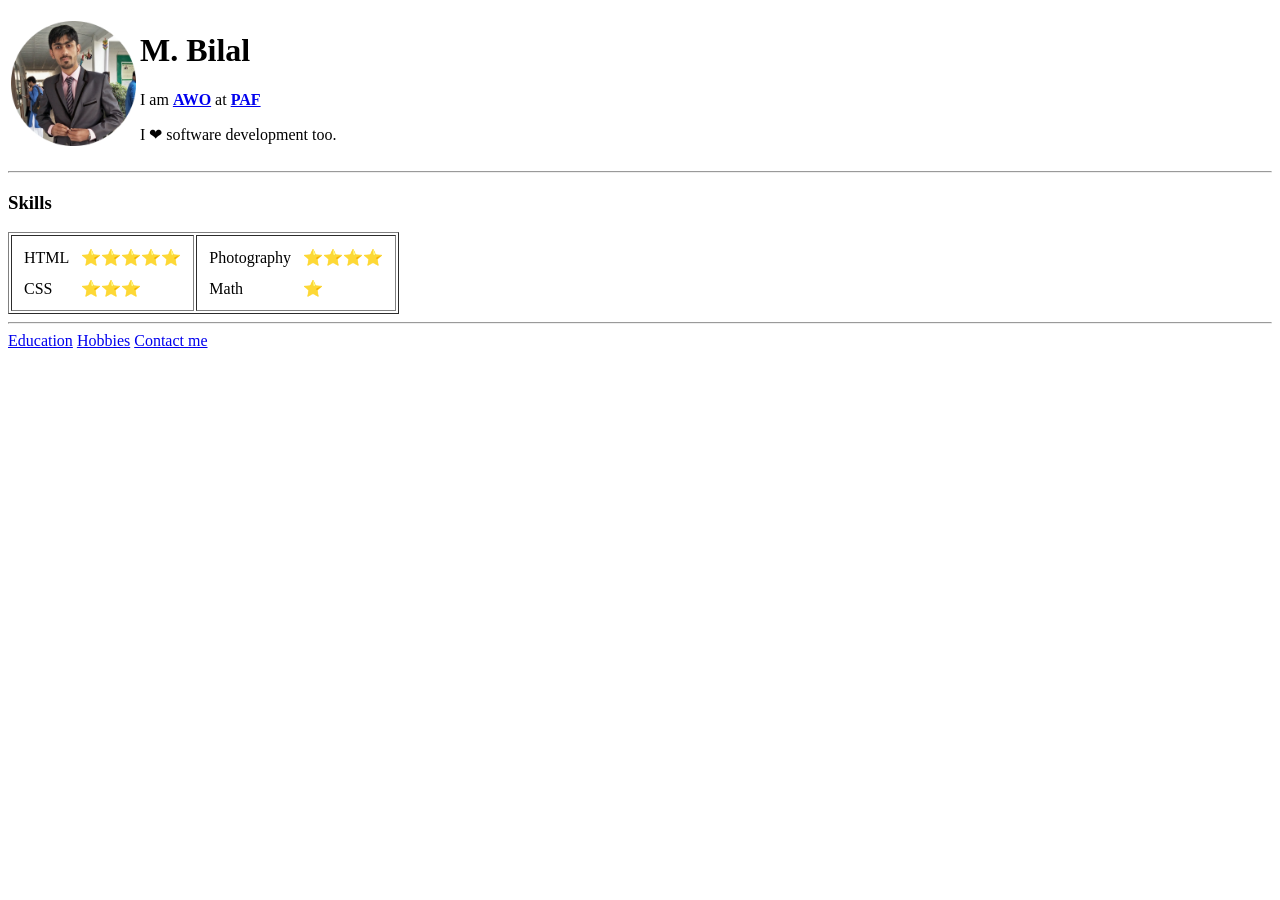
==== index.html @ 1d8f1eb3 "Add First HTML CV Project" ====
<!DOCTYPE html>
<html lang="en-us">
<head>
  <meta charset="utf-8"/>
  <meta name="viewport" content="width=device-width, initial-scale=1.0">
  <meta http-equiv="X-UA-Compatible" content="ie=edge">
  <title>M. Bilal</title>
  <link rel="stylesheet" href="style.css">
</head>
<body>
  <table cellspacing="2">
    <tbody>
      <tr>
        <td><img src="Bilal.png" alt="AWO Bilal" height="125" width="125" /></td>
        <td>
          <h1>M. Bilal</h1>
          <p>I am <strong><a href="https://www.studysols.com.pk/ranks-of-pakistan-air-force-paf-officers-in-order-badges/">AWO</a></strong> at <strong><a href="https://paf.gov.pk/">PAF</a></strong></p>
          <p>I ❤ software development too.</p>
        </td>
      </tr>
    </tbody>
  </table>
  <hr>
  <h3>Skills</h3>
  <table border="1">
    <tbody>
      <tr><td>
        <table cellspacing="10">
          <tbody>
            <tr>
              <td>HTML</td><td>⭐⭐⭐⭐⭐</td>
            </tr>
            <tr>
              <td>CSS</td><td>⭐⭐⭐</td>
            </tr>
          </tbody>
        </table></td>
        <td><table cellspacing="10">
          <tbody>
            <tr>
              <td>Photography</td><td>⭐⭐⭐⭐</td>
            </tr>
            <tr>
              <td>Math</td><td>⭐</td>
            </tr>
          </tbody>
        </table></td>
      </tr>
    </tbody>
  </table>
  <hr>
  <a href="/education.html">Education</a>
  <a href="/Hobbies.html">Hobbies</a>
  <a href="/ContactMe.html">Contact me</a>
</body>
</html>
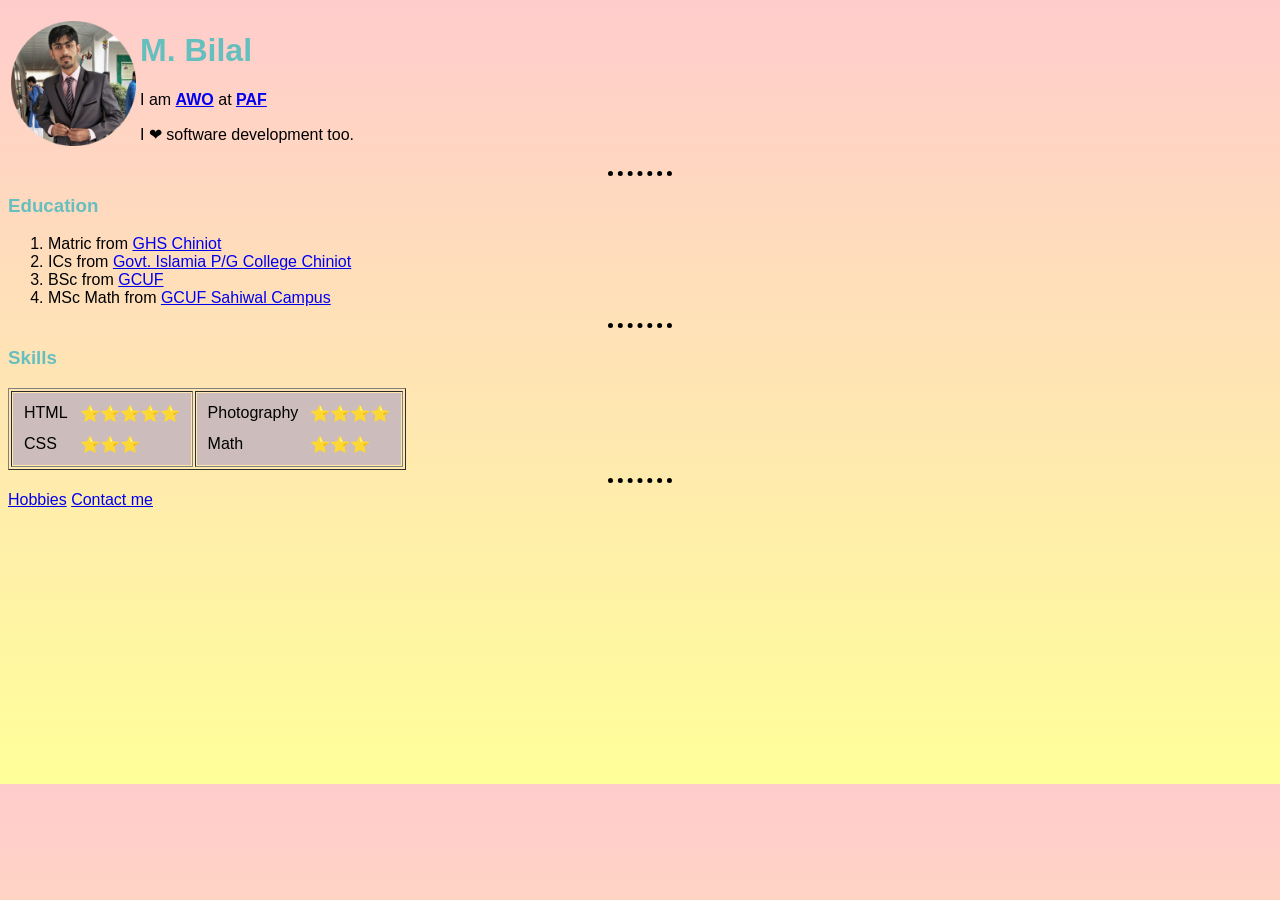
==== commit a237740e: "Update index.html" ====
--- a/index.html
+++ b/index.html
@@ -21,27 +21,35 @@
     </tbody>
   </table>
   <hr>
+  <h3>Education</h3>
+      <ol>
+          <li>Matric from <a href="https://pakistanplaces.com/listing/govt-high-school-chiniot-2/">GHS Chiniot</a></li>
+          <li>ICs from <a href="https://gicc.edu.pk/">Govt. Islamia P/G College Chiniot</a></li>
+          <li>BSc from <a href="https://gcuf.edu.pk/">GCUF</a></li>
+          <li> MSc Math from <a href="https://gcuf.edu.pk/campus-sahiwal">GCUF Sahiwal Campus</a></li>
+      </ol>
+  <hr>
   <h3>Skills</h3>
   <table border="1">
     <tbody>
       <tr><td>
-        <table cellspacing="10">
+        <table class="skills" cellspacing="10">
           <tbody>
             <tr>
-              <td>HTML</td><td>⭐⭐⭐⭐⭐</td>
+              <td> HTML</td><td>⭐⭐⭐⭐⭐</td>
             </tr>
             <tr>
               <td>CSS</td><td>⭐⭐⭐</td>
             </tr>
           </tbody>
         </table></td>
-        <td><table cellspacing="10">
+        <td><table class="skills" cellspacing="10">
           <tbody>
             <tr>
               <td>Photography</td><td>⭐⭐⭐⭐</td>
             </tr>
             <tr>
-              <td>Math</td><td>⭐</td>
+              <td>Math</td><td>⭐⭐⭐</td>
             </tr>
           </tbody>
         </table></td>
@@ -49,8 +57,7 @@
     </tbody>
   </table>
   <hr>
-  <a href="/education.html">Education</a>
-  <a href="/Hobbies.html">Hobbies</a>
-  <a href="/ContactMe.html">Contact me</a>
+  <a href="Hobbies.html">Hobbies</a>
+  <a href="ContactMe.html">Contact me</a>
 </body>
-</html>+</html>
--- a/style.css
+++ b/style.css
@@ -0,0 +1,21 @@
+body{
+background-color:#ecdcd5;
+background: linear-gradient(to bottom, #ffcccc 0%, #ffff99 100%);
+height:8in;
+font-family: arial ;
+}
+hr{
+border-style: none;
+border-top-style: dotted;
+border-width: 5px;
+width:5%;
+}
+h1{
+    color: #66BFBF;
+}
+h3{
+    color: #66BFBF;
+}
+.skills{
+    background-color: #ccbdbc;
+}
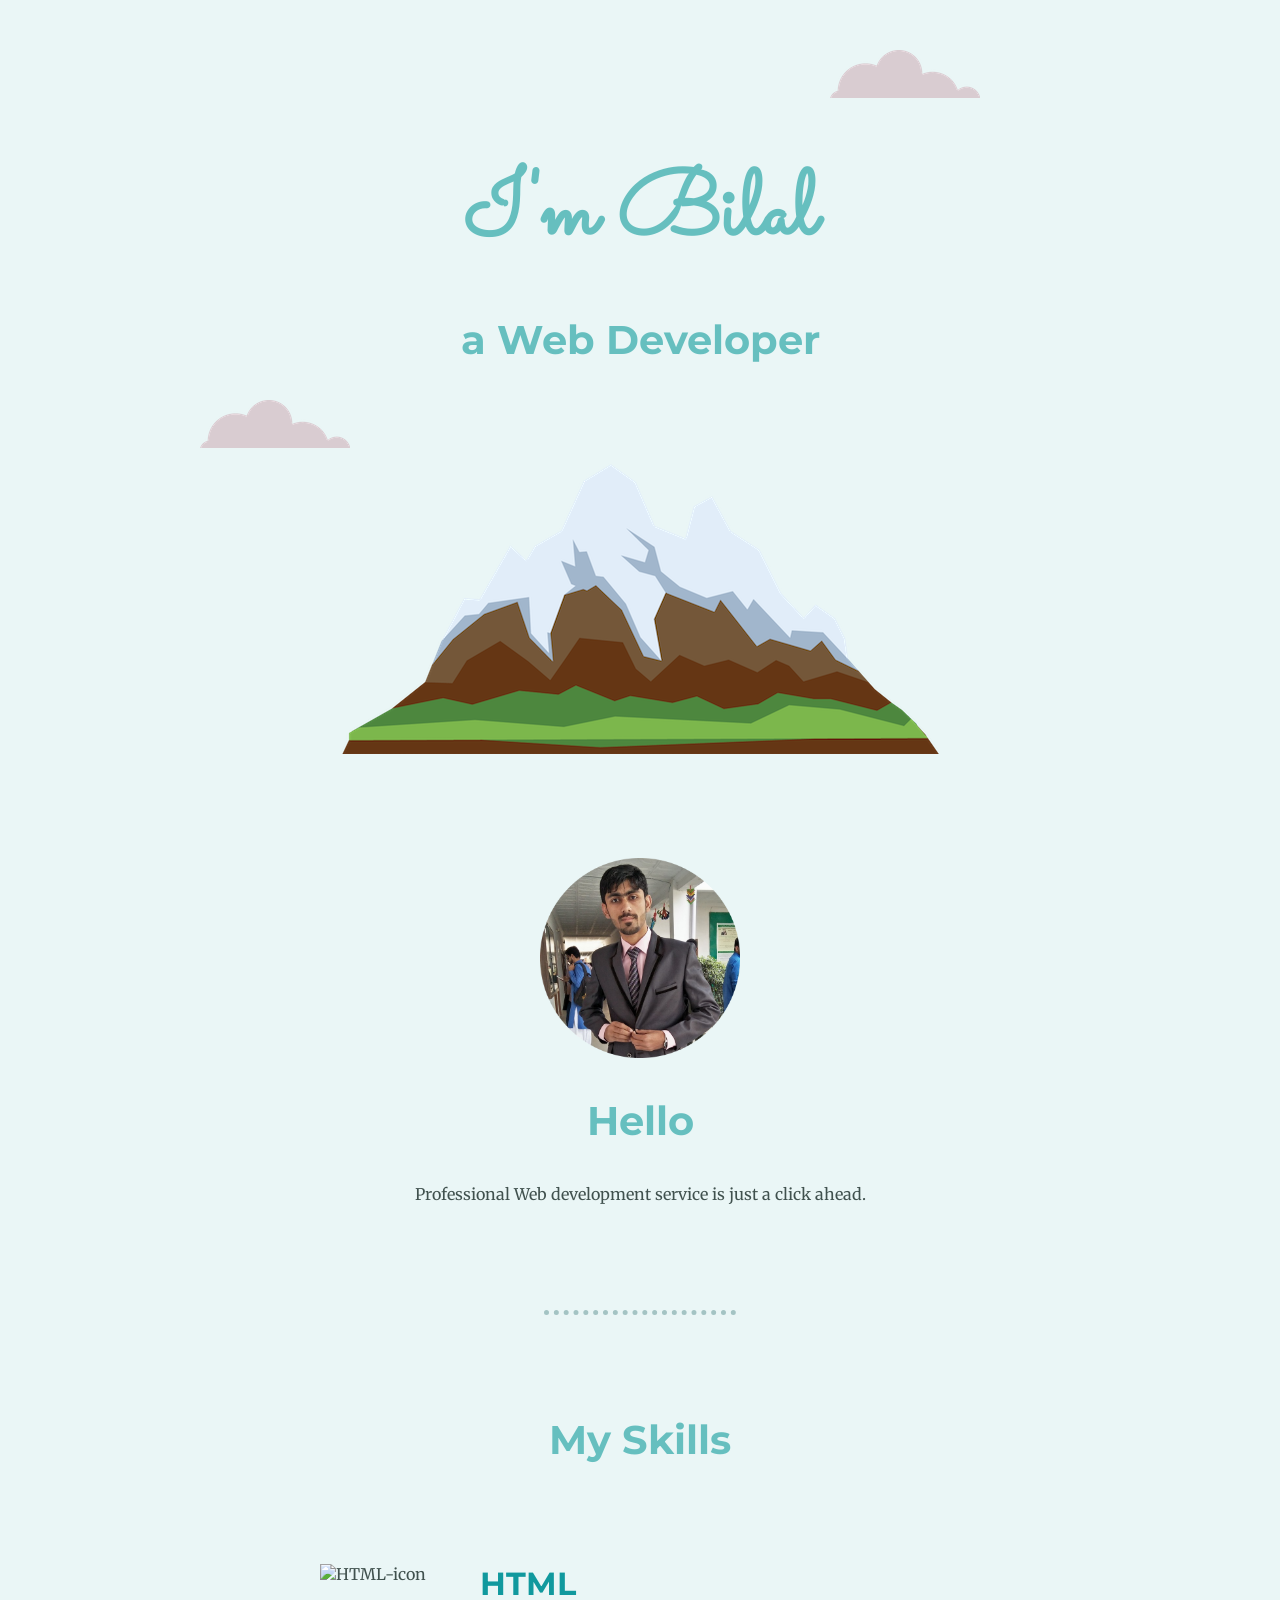
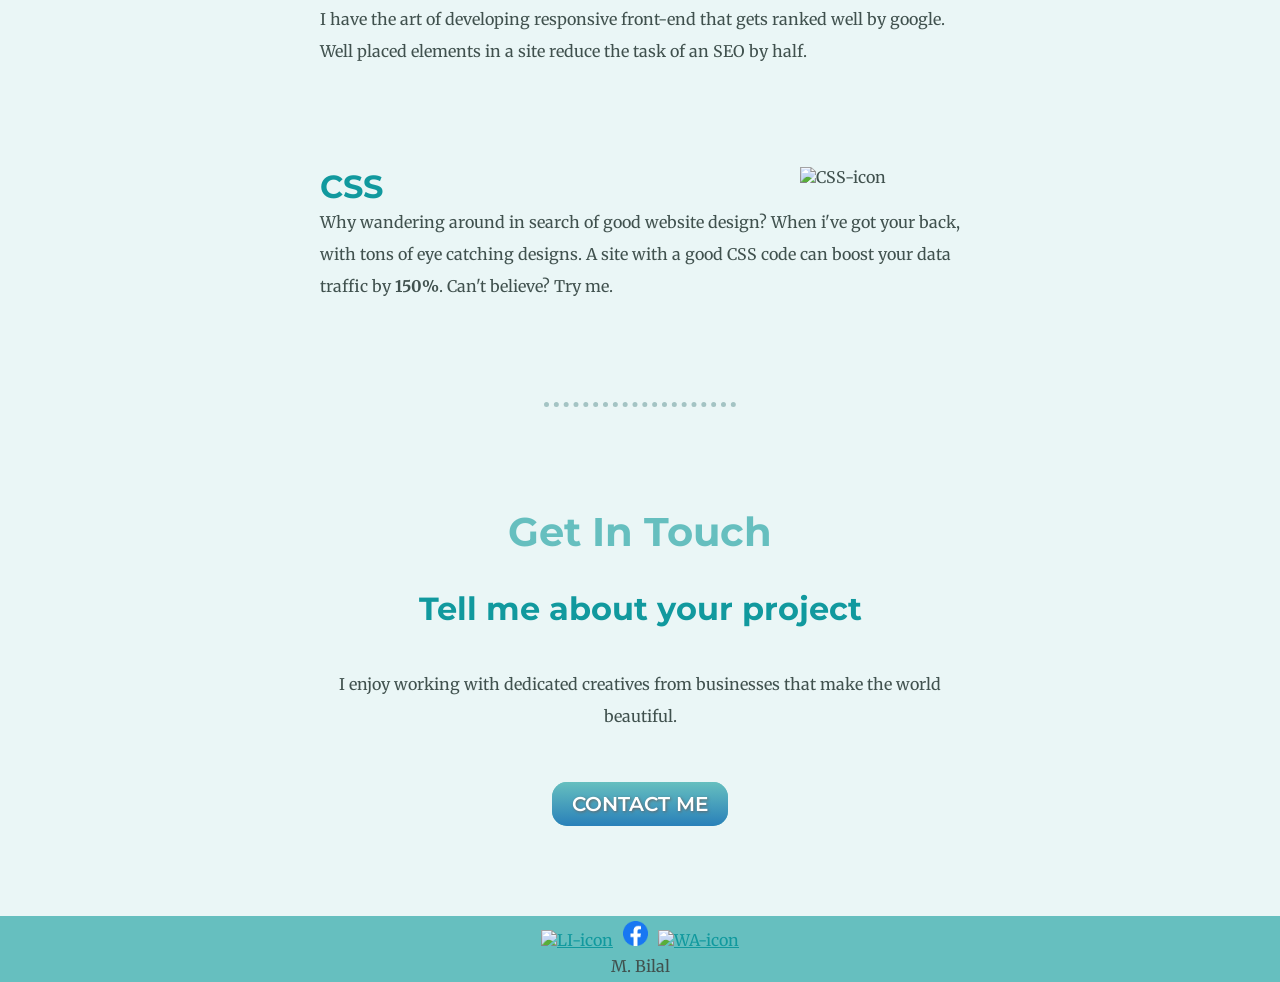
==== commit 372169f4: "First HTML+CSS Deployment" ====
--- a/index.html
+++ b/index.html
@@ -1,63 +1,60 @@
-<!DOCTYPE html>
+
+<!doctype html>
 <html lang="en-us">
-<head>
-  <meta charset="utf-8"/>
-  <meta name="viewport" content="width=device-width, initial-scale=1.0">
-  <meta http-equiv="X-UA-Compatible" content="ie=edge">
-  <title>M. Bilal</title>
-  <link rel="stylesheet" href="style.css">
-</head>
-<body>
-  <table cellspacing="2">
-    <tbody>
-      <tr>
-        <td><img src="Bilal.png" alt="AWO Bilal" height="125" width="125" /></td>
-        <td>
-          <h1>M. Bilal</h1>
-          <p>I am <strong><a href="https://www.studysols.com.pk/ranks-of-pakistan-air-force-paf-officers-in-order-badges/">AWO</a></strong> at <strong><a href="https://paf.gov.pk/">PAF</a></strong></p>
-          <p>I ❤ software development too.</p>
-        </td>
-      </tr>
-    </tbody>
-  </table>
-  <hr>
-  <h3>Education</h3>
-      <ol>
-          <li>Matric from <a href="https://pakistanplaces.com/listing/govt-high-school-chiniot-2/">GHS Chiniot</a></li>
-          <li>ICs from <a href="https://gicc.edu.pk/">Govt. Islamia P/G College Chiniot</a></li>
-          <li>BSc from <a href="https://gcuf.edu.pk/">GCUF</a></li>
-          <li> MSc Math from <a href="https://gcuf.edu.pk/campus-sahiwal">GCUF Sahiwal Campus</a></li>
-      </ol>
-  <hr>
-  <h3>Skills</h3>
-  <table border="1">
-    <tbody>
-      <tr><td>
-        <table class="skills" cellspacing="10">
-          <tbody>
-            <tr>
-              <td> HTML</td><td>⭐⭐⭐⭐⭐</td>
-            </tr>
-            <tr>
-              <td>CSS</td><td>⭐⭐⭐</td>
-            </tr>
-          </tbody>
-        </table></td>
-        <td><table class="skills" cellspacing="10">
-          <tbody>
-            <tr>
-              <td>Photography</td><td>⭐⭐⭐⭐</td>
-            </tr>
-            <tr>
-              <td>Math</td><td>⭐⭐⭐</td>
-            </tr>
-          </tbody>
-        </table></td>
-      </tr>
-    </tbody>
-  </table>
-  <hr>
-  <a href="Hobbies.html">Hobbies</a>
-  <a href="ContactMe.html">Contact me</a>
-</body>
-</html>
+    <head>
+        <meta charset="utf-8"/>
+        <meta name="viewport" content="width=device-width, initial-scale=1.0">
+        <meta http-equiv="X-UA-Compatible" content="ie=edge">
+        <title>M. Bilal</title>
+        <link rel="stylesheet" type="text/css" href="styles/styles.css">
+        <link rel="icon" href="images/fav.ico">
+        <link rel="preconnect" href="https://fonts.googleapis.com">
+        <link rel="preconnect" href="https://fonts.gstatic.com" crossorigin>
+        <link href="https://fonts.googleapis.com/css2?family=Merriweather:wght@300&family=Montserrat:wght@100&family=Sacramento&display=swap" rel="stylesheet">
+    </head>
+    <body>
+        <div class="top-container">
+            <img class="top-cloud" src="images/cloud.png" alt="cloud-img">
+            <h1>I'm Bilal</h1>
+            <h2>a Web Developer</h2>
+            <img class="bottom-cloud" src="images/cloud.png" alt="cloud-img">
+            <img src="images/mountain.png" alt="mountain-img">
+        </div>
+        <div class="middle-container">
+        <div class="profile">
+            <img src="images/Bilal.png" alt="Bilal-img" height="200px">
+            <h2>Hello</h2>
+            <p style="width:50%; margin:auto;">Professional Web development service is just a click ahead.</p>
+        </div>
+        <hr>
+        <div class="skills">
+            <h2>My Skills</h2>
+            <div class="skill-row">
+            <img class="skill-img-1" src="https://cdn-icons-png.flaticon.com/512/919/919827.png" alt=" HTML-icon">
+            <h3>HTML</h3>
+            <p class="skill-para">I have the art of developing responsive front-end that gets ranked well by google. Well placed elements in a site reduce the task of an SEO by half.</p>
+        </div>
+        <div class="skill-row">
+            <img class="skill-img-2" src="https://cdn-icons-png.flaticon.com/512/919/919826.png" alt="CSS-icon">
+            <h3>CSS</h3>
+            <p class="skill-para">Why wandering around in search of good website design? When i've got your back, with tons of eye catching designs. A site with a good CSS code can boost your data traffic by <b>150%</b>. Can't believe? Try me.</p>
+        </div>
+        </div>
+        <hr>
+        <div class="contact-me">
+            <h2>Get In Touch</h2>
+            <h3>Tell me about your project</h3>
+            <p style="width:50%; margin:40px auto 60px;">I enjoy working with dedicated creatives from businesses that make the world beautiful.</p>
+            <a class="btn" href="mailto:mohammadbilal200@hotmail.com">CONTACT ME</a>
+        </div>
+        </div>
+        
+        <div style="margin-top: 15px;" class="bottom-container">
+            <a href="https://www.linkedin.com/in/muhammad-bilal-707997213/"><img class="footer-link" src="/images/LI.png" alt="LI-icon"></a>
+            <a style="text-decoration: none;" href="https://www.facebook.com/mohammadbilal200/"> <img class="footer-link" src="/images/facebook.png" alt="FB-icon"> </a>
+            <a href="https://api.whatsapp.com/send/?phone=923147587635"><img class="footer-link" src="/images/whatsapp.png" alt="WA-icon"></a>
+            <p style="margin-bottom:0;">M. Bilal</p>
+        </div>
+        
+    </body>
+</html>
--- a/styles/styles.css
+++ b/styles/styles.css
@@ -0,0 +1,108 @@
+body{
+    margin: 0;
+    color: #40514e;
+    text-align: center;
+    font-family: 'Merriweather', serif;
+    background-color: #eaf6f6;
+}
+h1{
+    margin:50px auto 0;
+    font-size:5.625rem;
+    font-family: 'Sacramento', cursive;
+    color:#66bfbf;
+}
+h2{
+    font-family: 'Montserrat', sans-serif;
+    font-size: 2.5rem;
+    color:#66bfbf;
+}
+h3{
+    font-family: 'Montserrat', sans-serif;
+    font-size: 2rem;
+    color:#11999E;
+    margin: 0;
+}
+p{
+    margin:0;
+    font-size: 1rem;
+    margin:0 5% 10px;
+    line-height: 2;
+}
+.skill-row{
+    width:50%;
+    margin:100px auto;
+    text-align: left;
+}
+.skill-img-1{
+    width:25%;
+    float: left;
+}
+.skill-img-2{
+    width:25%;
+    float: right;
+}
+.skill-para{
+    margin: 0;
+}
+a{
+    color:#11999E;
+}
+hr{
+    width:15%;
+    border-style: none;
+    border-top-style: dotted;
+    border-width: 5px;
+    border-color: #a4c4c4;
+    margin: 100px auto;
+}
+.top-cloud{
+    position:absolute;
+    right: 300px;
+    top: 50px;
+}
+.bottom-cloud{
+    position:absolute;
+    left: 200px;
+    top: 400px;
+}
+.footer-link{
+    height:25px;
+    padding:5px 3px 0;
+}
+.top-container{
+    padding-top: 100px;
+}
+.middle-container{
+    margin:100px auto;
+}
+.bottom-container{
+    background-color:#66bfbf;
+}
+.btn {
+    background: #66bfbf;
+    background-image: -webkit-linear-gradient(top, #66bfbf, #2980b9);
+    background-image: -moz-linear-gradient(top, #66bfbf, #2980b9);
+    background-image: -ms-linear-gradient(top, #66bfbf, #2980b9);
+    background-image: -o-linear-gradient(top, #66bfbf, #2980b9);
+    background-image: linear-gradient(to bottom, #66bfbf, #2980b9);
+    -webkit-border-radius: 15;
+    -moz-border-radius: 15;
+    border-radius: 15px;
+    text-shadow: 1px 1px 3px #666666;
+    font-family: 'Montserrat', sans-serif;
+    font-weight: 600;
+    color: #ffffff;
+    font-size: 20px;
+    padding: 10px 20px 10px 20px;
+    text-decoration: none;
+}
+
+.btn:hover {
+    background: #2980b9;
+    background-image: -webkit-linear-gradient(top, #2980b9, #66bfbf);
+    background-image: -moz-linear-gradient(top, #2980b9, #66bfbf);
+    background-image: -ms-linear-gradient(top, #2980b9, #66bfbf);
+    background-image: -o-linear-gradient(top, #2980b9, #66bfbf);
+    background-image: linear-gradient(to bottom, #2980b9, #66bfbf);
+    text-decoration: none;
+}
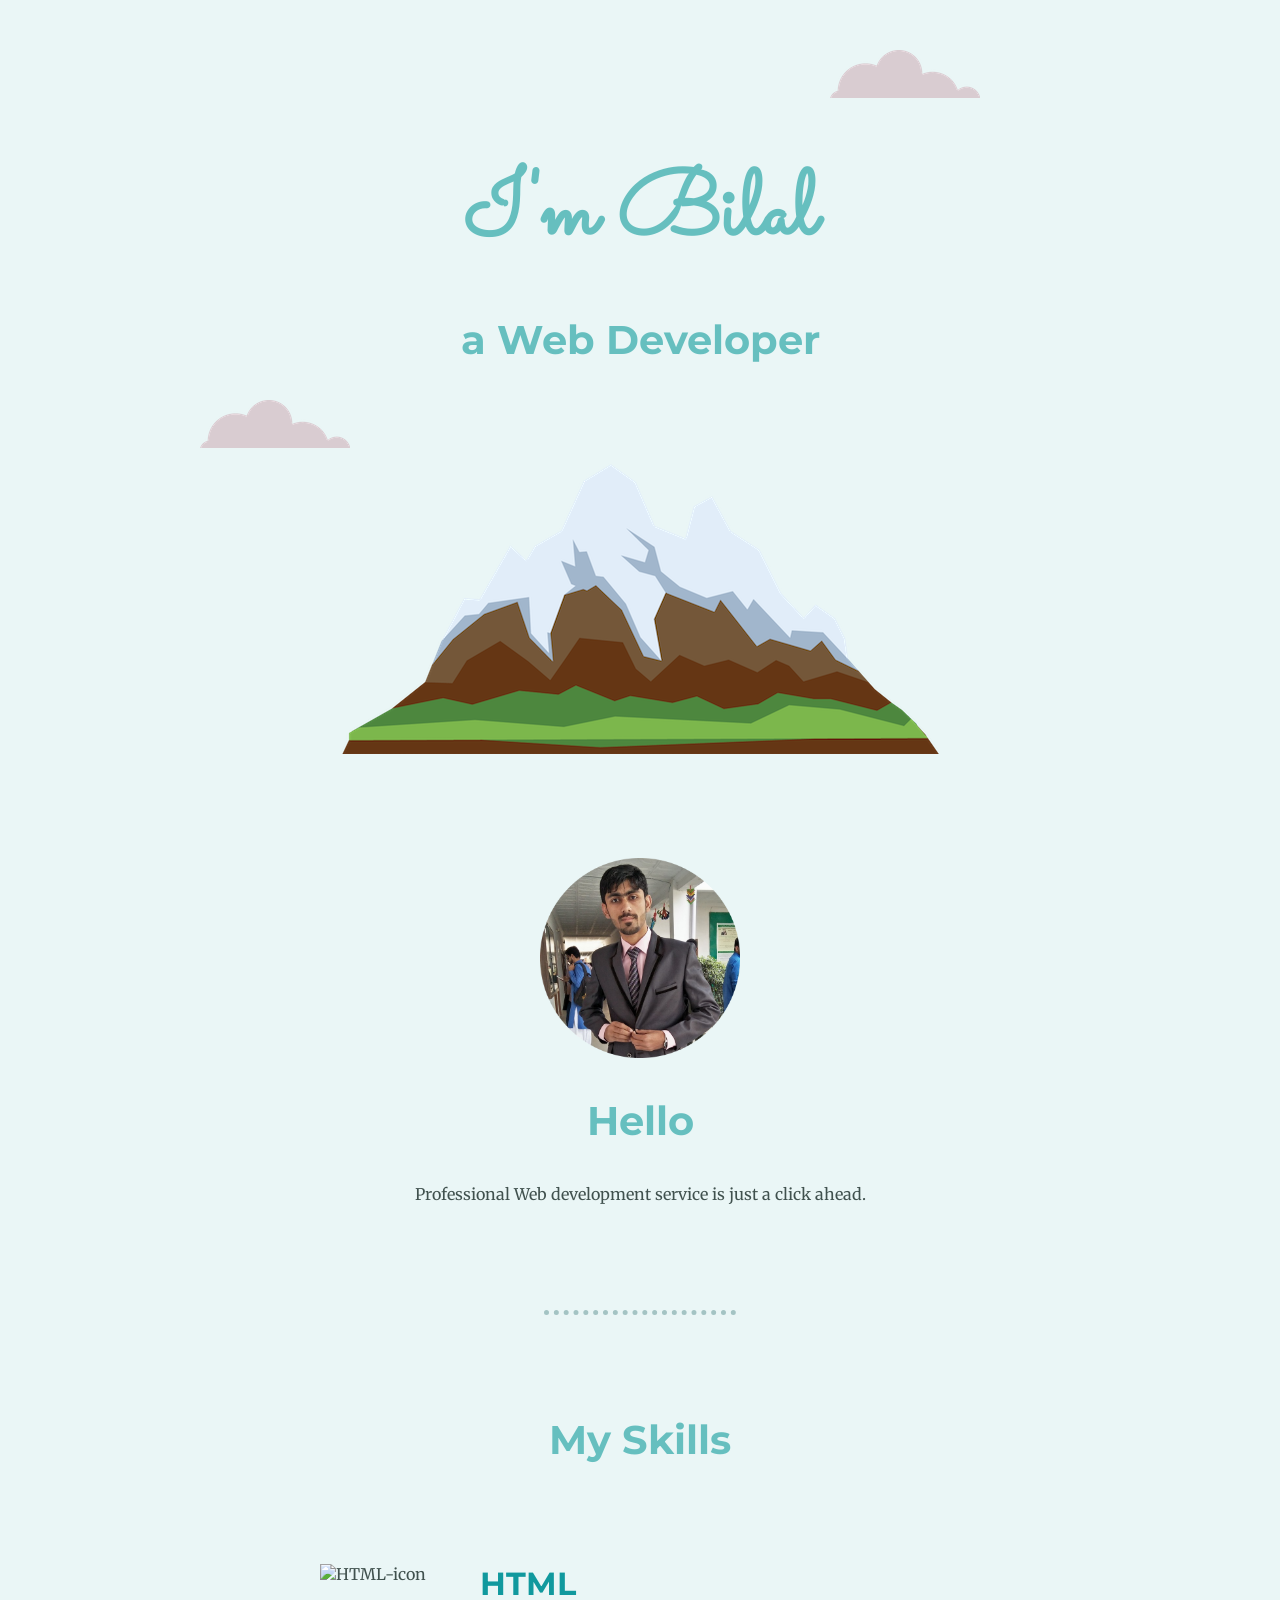
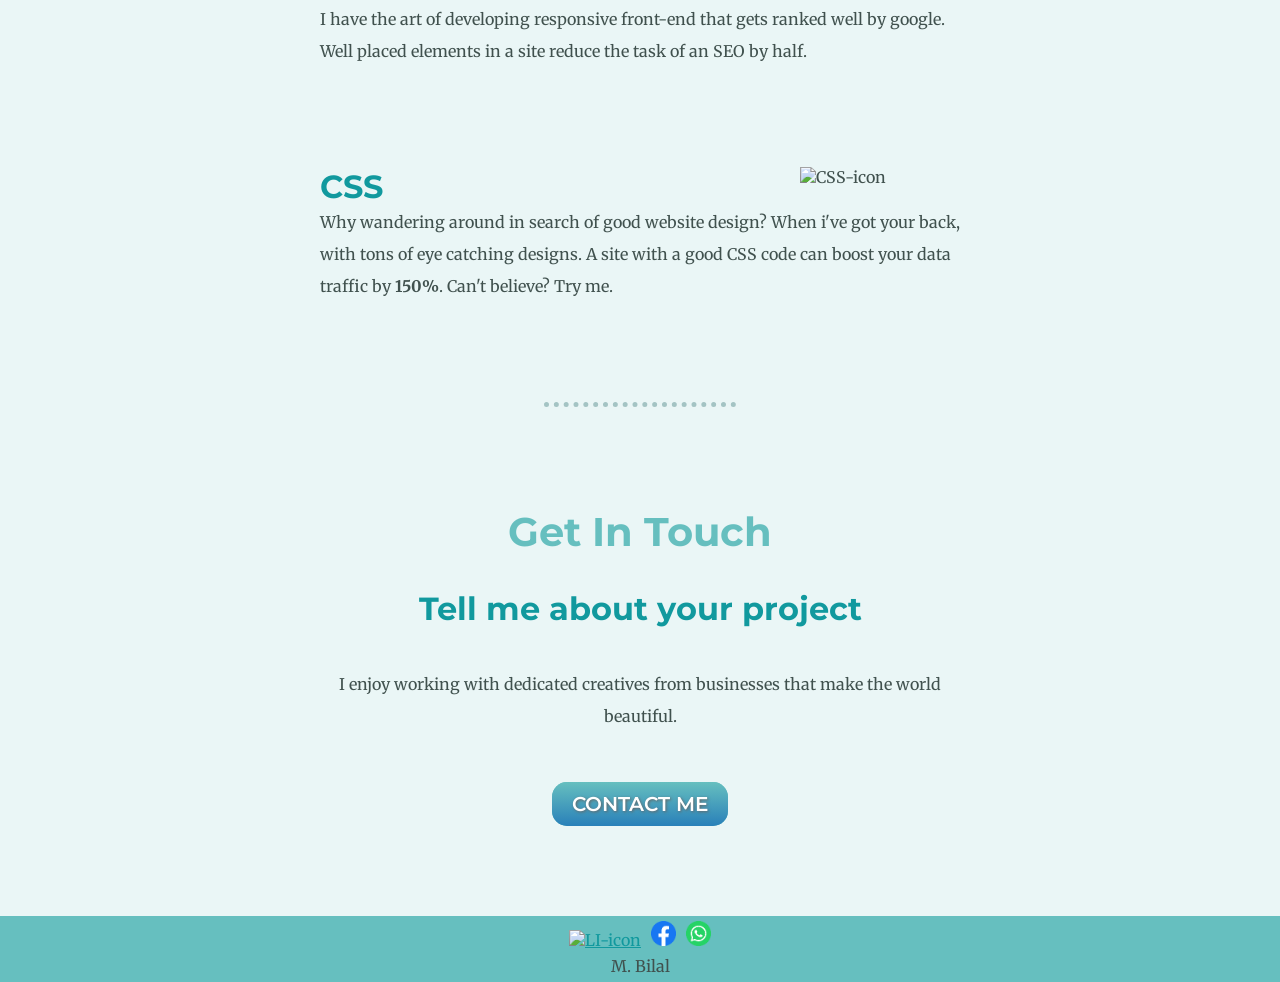
==== commit 8b6a016f: "footer images correction" ====
--- a/index.html
+++ b/index.html
@@ -52,9 +52,9 @@
         <div style="margin-top: 15px;" class="bottom-container">
             <a href="https://www.linkedin.com/in/muhammad-bilal-707997213/"><img class="footer-link" src="/images/LI.png" alt="LI-icon"></a>
             <a style="text-decoration: none;" href="https://www.facebook.com/mohammadbilal200/"> <img class="footer-link" src="/images/facebook.png" alt="FB-icon"> </a>
-            <a href="https://api.whatsapp.com/send/?phone=923147587635"><img class="footer-link" src="/images/whatsapp.png" alt="WA-icon"></a>
+            <a href="https://api.whatsapp.com/send/?phone=923147587635"><img class="footer-link" src="/images/Whatsapp.png" alt="WA-icon"></a>
             <p style="margin-bottom:0;">M. Bilal</p>
         </div>
         
     </body>
-</html>+</html>
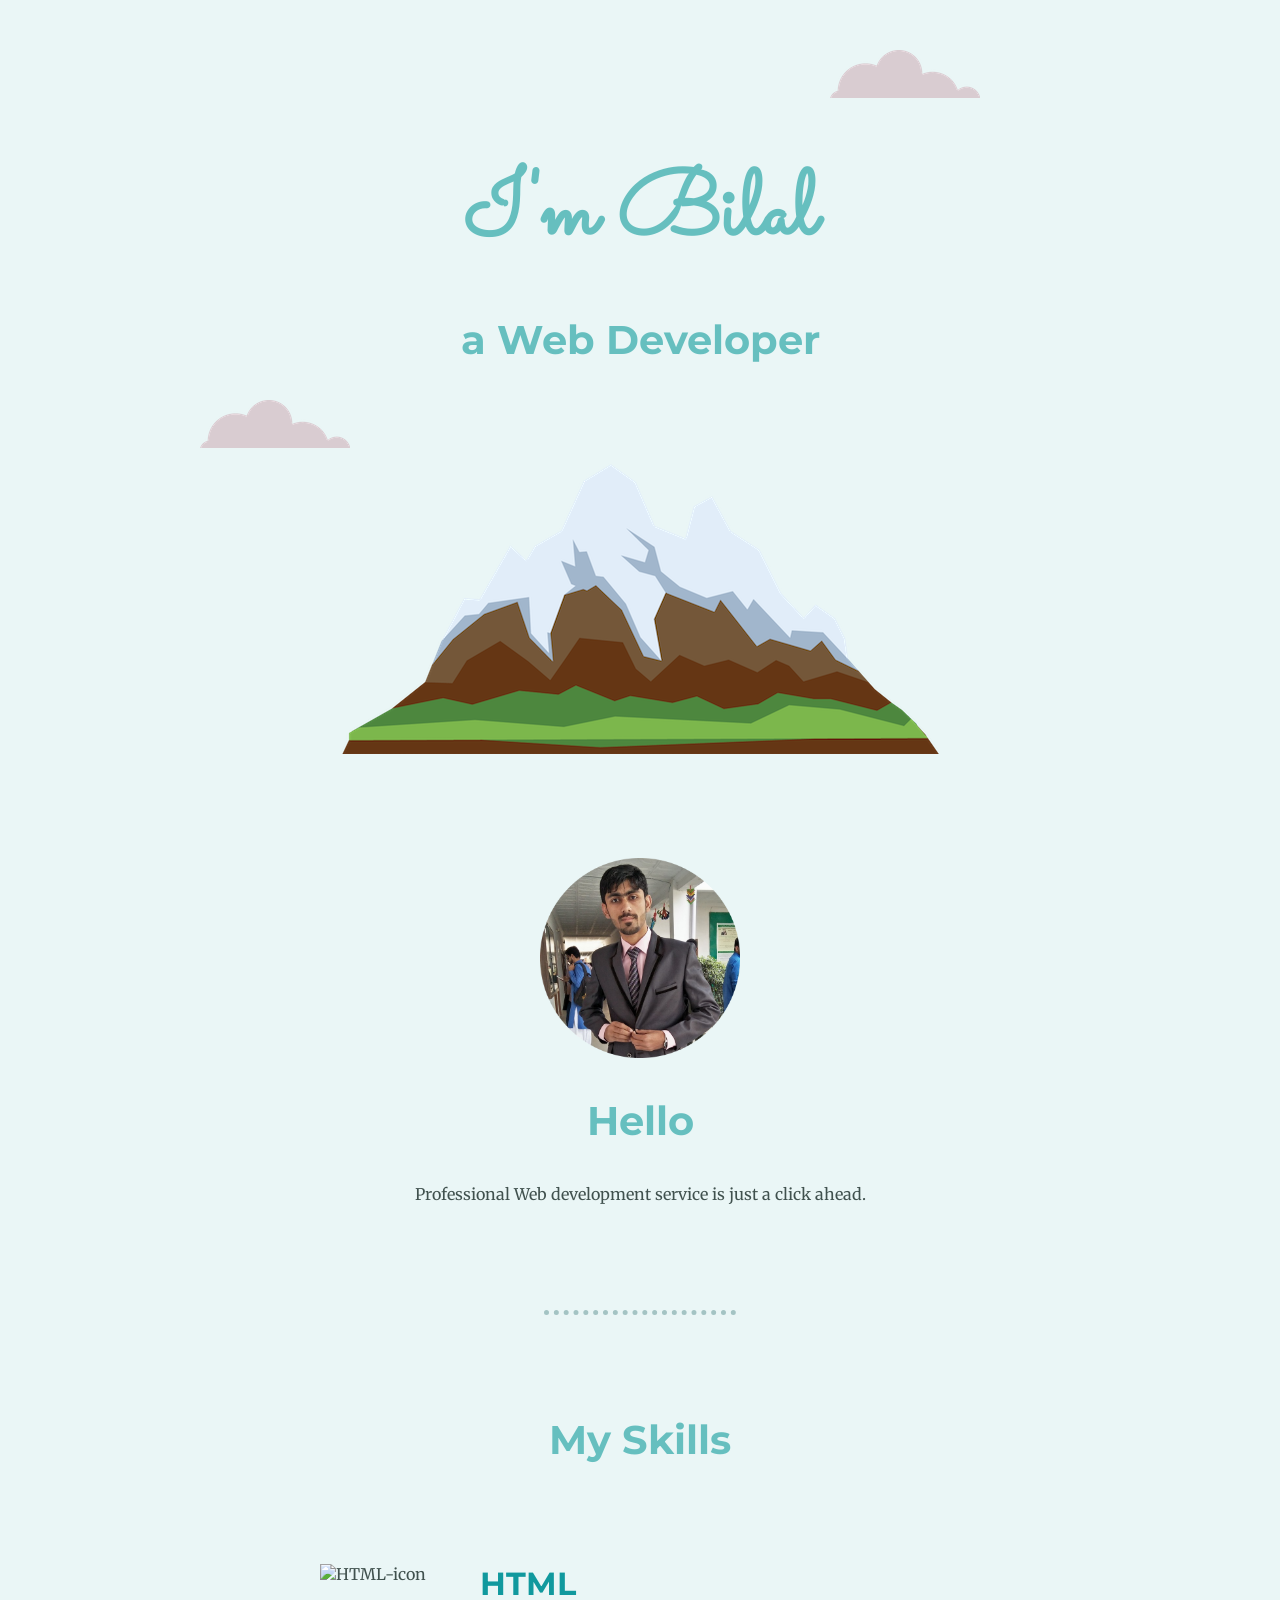
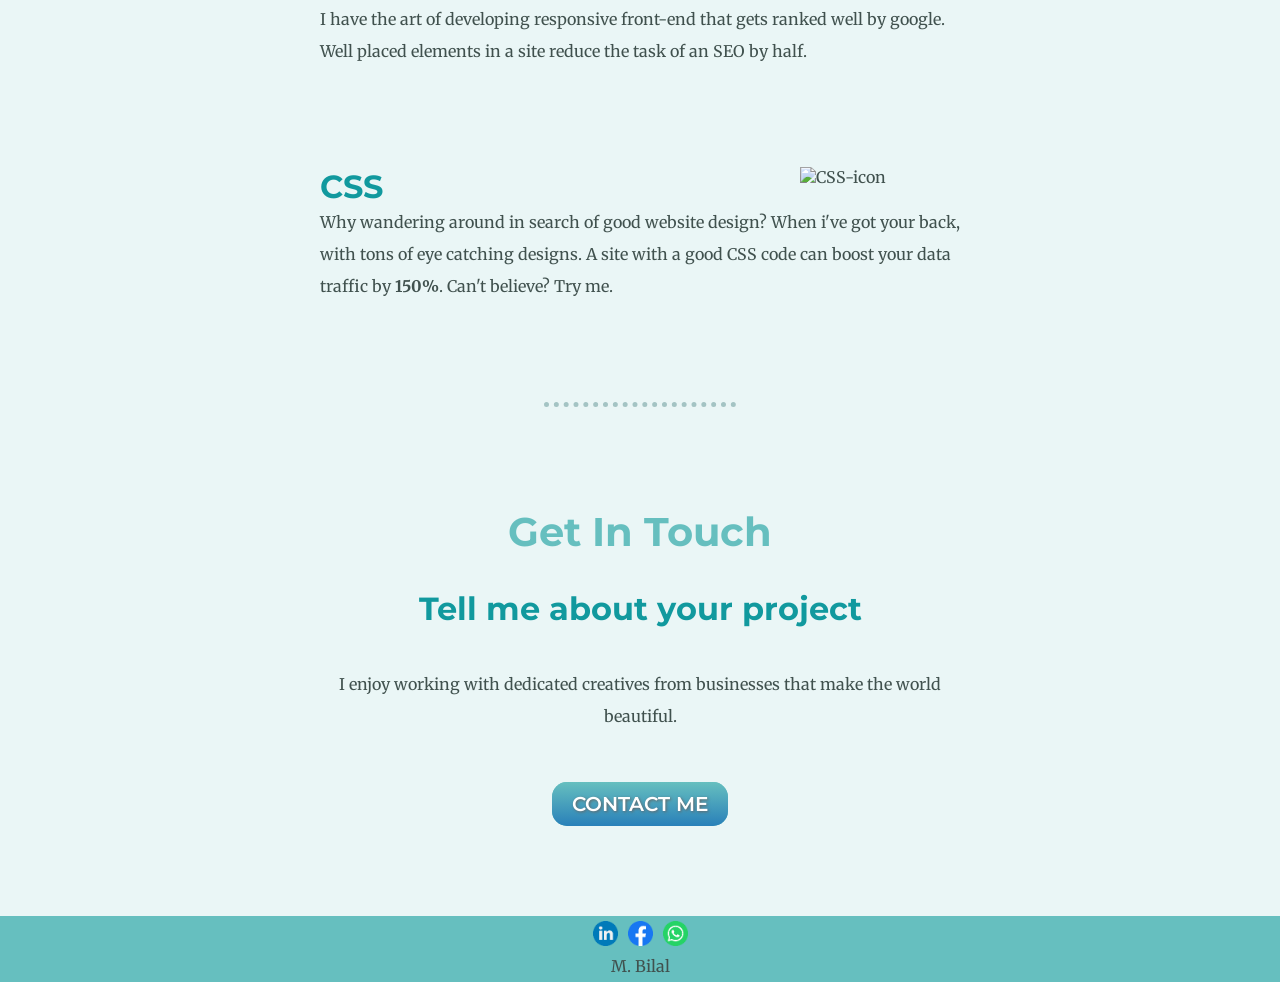
==== commit f4f6bafa: "LI-Icon correction" ====
--- a/index.html
+++ b/index.html
@@ -30,15 +30,15 @@
         <div class="skills">
             <h2>My Skills</h2>
             <div class="skill-row">
-            <img class="skill-img-1" src="https://cdn-icons-png.flaticon.com/512/919/919827.png" alt=" HTML-icon">
-            <h3>HTML</h3>
-            <p class="skill-para">I have the art of developing responsive front-end that gets ranked well by google. Well placed elements in a site reduce the task of an SEO by half.</p>
-        </div>
-        <div class="skill-row">
-            <img class="skill-img-2" src="https://cdn-icons-png.flaticon.com/512/919/919826.png" alt="CSS-icon">
-            <h3>CSS</h3>
-            <p class="skill-para">Why wandering around in search of good website design? When i've got your back, with tons of eye catching designs. A site with a good CSS code can boost your data traffic by <b>150%</b>. Can't believe? Try me.</p>
-        </div>
+                <img class="skill-img-1" src="https://cdn-icons-png.flaticon.com/512/919/919827.png" alt=" HTML-icon">
+                <h3>HTML</h3>
+                <p class="skill-para">I have the art of developing responsive front-end that gets ranked well by google. Well placed elements in a site reduce the task of an SEO by half.</p>
+            </div>
+            <div class="skill-row">
+                <img class="skill-img-2" src="https://cdn-icons-png.flaticon.com/512/919/919826.png" alt="CSS-icon">
+                <h3>CSS</h3>
+                <p class="skill-para">Why wandering around in search of good website design? When i've got your back, with tons of eye catching designs. A site with a good CSS code can boost your data traffic by <b>150%</b>. Can't believe? Try me.</p>
+            </div>
         </div>
         <hr>
         <div class="contact-me">
@@ -50,9 +50,9 @@
         </div>
         
         <div style="margin-top: 15px;" class="bottom-container">
-            <a href="https://www.linkedin.com/in/muhammad-bilal-707997213/"><img class="footer-link" src="/images/LI.png" alt="LI-icon"></a>
-            <a style="text-decoration: none;" href="https://www.facebook.com/mohammadbilal200/"> <img class="footer-link" src="/images/facebook.png" alt="FB-icon"> </a>
-            <a href="https://api.whatsapp.com/send/?phone=923147587635"><img class="footer-link" src="/images/Whatsapp.png" alt="WA-icon"></a>
+            <a href="https://www.linkedin.com/in/muhammad-bilal-707997213/"><img class="footer-link" src="images/li.png" alt="LI-icon"></a>
+            <a style="text-decoration: none;" href="https://www.facebook.com/mohammadbilal200/"> <img class="footer-link" src="images/facebook.png" alt="FB-icon"> </a>
+            <a href="https://api.whatsapp.com/send/?phone=923147587635"><img class="footer-link" src="images/Whatsapp.png" alt="WA-icon"></a>
             <p style="margin-bottom:0;">M. Bilal</p>
         </div>
         
